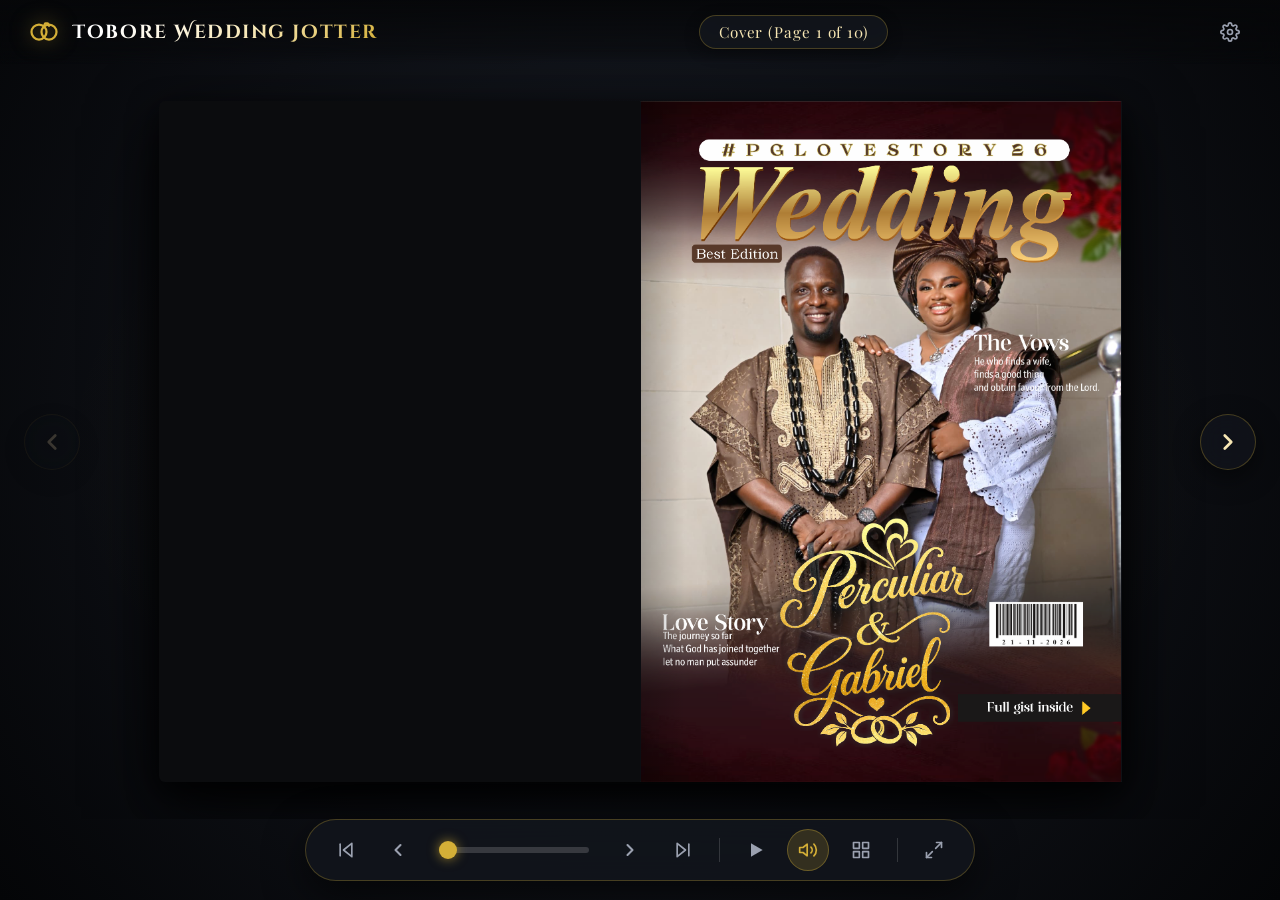
==== wedding.html @ 2ea208f8 "Add files via upload" ====
<!DOCTYPE html>
<html lang="en">
<head>
  <meta charset="UTF-8">
  <meta name="viewport" content="width=device-width, initial-scale=1.0, maximum-scale=1.0, user-scalable=no">
  <meta name="theme-color" content="#08090b">
  <meta name="description" content="Tobore Wedding Jotter - A Luxury Fullscreen Flip Ebook and Digital Wedding Magazine.">
  <title>Tobore Wedding Jotter | Luxury Flip Magazine</title>

  <!-- Google Fonts for Luxury Editorial Aesthetics -->
  <link rel="preconnect" href="https://fonts.googleapis.com">
  <link rel="preconnect" href="https://fonts.gstatic.com" crossorigin>
  <link href="https://fonts.googleapis.com/css2?family=Cinzel+Decorative:wght@400;700&family=Cormorant+Garamond:ital,wght@0,400;0,600;0,700;1,400&family=Montserrat:wght@300;400;500;600&family=Playfair+Display:ital,wght@0,400;0,600;0,700;1,400&display=swap" rel="stylesheet">

  <!-- Core Stylesheet -->
  <link rel="stylesheet" href="css/style.css">
</head>
<body>

  <div class="app-container" id="app-container">
    <div class="ambient-glow"></div>

    <!-- Top Navigation Header -->
    <header class="top-bar">
      <div class="brand">
        <!-- Luxury Wedding Ring/Emblem SVG -->
        <svg class="brand-icon" viewBox="0 0 24 24" fill="none" stroke="currentColor" stroke-width="1.8" stroke-linecap="round" stroke-linejoin="round">
          <circle cx="8" cy="12" r="6"></circle>
          <circle cx="16" cy="12" r="6"></circle>
          <path d="M12 7l1-2h2l1 2"></path>
        </svg>
        <h1 class="brand-title">Tobore Wedding Jotter</h1>
      </div>

      <!-- Current Page Counter / Status Badge -->
      <div class="page-indicator-badge" id="page-indicator">
        Loading Magazine...
      </div>

      <!-- Top Quick Action Icons -->
      <div class="top-actions">
        <button id="btn-settings" class="ctrl-btn tooltip" data-tooltip="Settings & Page Count" aria-label="Settings">
          <svg viewBox="0 0 24 24" fill="none" stroke="currentColor" stroke-width="2" stroke-linecap="round" stroke-linejoin="round">
            <circle cx="12" cy="12" r="3"></circle>
            <path d="M19.4 15a1.65 1.65 0 0 0 .33 1.82l.06.06a2 2 0 0 1 0 2.83 2 2 0 0 1-2.83 0l-.06-.06a1.65 1.65 0 0 0-1.82-.33 1.65 1.65 0 0 0-1 1.51V21a2 2 0 0 1-2 2 2 2 0 0 1-2-2v-.09A1.65 1.65 0 0 0 9 19.4a1.65 1.65 0 0 0-1.82.33l-.06.06a2 2 0 0 1-2.83 0 2 2 0 0 1 0-2.83l.06-.06a1.65 1.65 0 0 0 .33-1.82 1.65 1.65 0 0 0-1.51-1H3a2 2 0 0 1-2-2 2 2 0 0 1 2-2h.09A1.65 1.65 0 0 0 4.6 9a1.65 1.65 0 0 0-.33-1.82l-.06-.06a2 2 0 0 1 0-2.83 2 2 0 0 1 2.83 0l.06.06a1.65 1.65 0 0 0 1.82.33H9a1.65 1.65 0 0 0 1-1.51V3a2 2 0 0 1 2-2 2 2 0 0 1 2 2v.09a1.65 1.65 0 0 0 1 1.51 1.65 1.65 0 0 0 1.82-.33l.06-.06a2 2 0 0 1 2.83 0 2 2 0 0 1 0 2.83l-.06.06a1.65 1.65 0 0 0-.33 1.82V9a1.65 1.65 0 0 0 1.51 1H21a2 2 0 0 1 2 2 2 2 0 0 1-2 2h-.09a1.65 1.65 0 0 0-1.51 1z"></path>
          </svg>
        </button>
      </div>
    </header>

    <!-- Interactive Book Stage -->
    <main class="book-stage" id="book-stage">
      <!-- Floating Side Chevron Arrows -->
      <button class="nav-arrow prev" id="side-prev" aria-label="Previous Page">
        <svg viewBox="0 0 24 24" fill="none" stroke="currentColor" stroke-width="2.5" stroke-linecap="round" stroke-linejoin="round">
          <polyline points="15 18 9 12 15 6"></polyline>
        </svg>
      </button>

      <!-- Flipbook Container -->
      <div id="flipbook-viewport">
        <div id="flipbook">
          <!-- Pages dynamically created by js/magazine.js -->
        </div>
      </div>

      <button class="nav-arrow next" id="side-next" aria-label="Next Page">
        <svg viewBox="0 0 24 24" fill="none" stroke="currentColor" stroke-width="2.5" stroke-linecap="round" stroke-linejoin="round">
          <polyline points="9 18 15 12 9 6"></polyline>
        </svg>
      </button>
    </main>

    <!-- Glassmorphic Bottom Control Dock -->
    <footer class="bottom-dock">
      <!-- First Page -->
      <button id="btn-first" class="ctrl-btn tooltip" data-tooltip="First Page (Cover)" aria-label="First Page">
        <svg viewBox="0 0 24 24" fill="none" stroke="currentColor" stroke-width="2" stroke-linecap="round" stroke-linejoin="round">
          <polygon points="19 20 9 12 19 4 19 20"></polygon>
          <line x1="5" y1="19" x2="5" y2="5"></line>
        </svg>
      </button>

      <!-- Previous Page -->
      <button id="btn-prev" class="ctrl-btn tooltip" data-tooltip="Previous (←)" aria-label="Previous Page">
        <svg viewBox="0 0 24 24" fill="none" stroke="currentColor" stroke-width="2.5" stroke-linecap="round" stroke-linejoin="round">
          <polyline points="15 18 9 12 15 6"></polyline>
        </svg>
      </button>

      <!-- Page Scrubber Slider -->
      <div class="scrubber-container">
        <input type="range" class="scrubber-slider" id="page-scrubber" min="1" max="16" value="1" aria-label="Page Scrubber">
      </div>

      <!-- Next Page -->
      <button id="btn-next" class="ctrl-btn tooltip" data-tooltip="Next (→ or Space)" aria-label="Next Page">
        <svg viewBox="0 0 24 24" fill="none" stroke="currentColor" stroke-width="2.5" stroke-linecap="round" stroke-linejoin="round">
          <polyline points="9 18 15 12 9 6"></polyline>
        </svg>
      </button>

      <!-- Last Page -->
      <button id="btn-last" class="ctrl-btn tooltip" data-tooltip="Last Page (End)" aria-label="Last Page">
        <svg viewBox="0 0 24 24" fill="none" stroke="currentColor" stroke-width="2" stroke-linecap="round" stroke-linejoin="round">
          <polygon points="5 4 15 12 5 20 5 4"></polygon>
          <line x1="19" y1="5" x2="19" y2="19"></line>
        </svg>
      </button>

      <div class="dock-divider"></div>

      <!-- Auto-Play Slideshow -->
      <button id="btn-play" class="ctrl-btn tooltip" data-tooltip="Auto Play Slideshow" aria-label="Auto Play Slideshow">
        <svg id="play-icon" viewBox="0 0 24 24" fill="currentColor">
          <polygon points="6 4 20 12 6 20 6 4"></polygon>
        </svg>
        <svg id="pause-icon" viewBox="0 0 24 24" fill="currentColor" style="display: none;">
          <rect x="6" y="4" width="4" height="16"></rect>
          <rect x="14" y="4" width="4" height="16"></rect>
        </svg>
      </button>

      <!-- Page Flip Sound Toggle -->
      <button id="btn-sound" class="ctrl-btn tooltip" data-tooltip="Page Turning Sound" aria-label="Toggle Sound">
        <svg id="sound-icon-on" viewBox="0 0 24 24" fill="none" stroke="currentColor" stroke-width="2" stroke-linecap="round" stroke-linejoin="round">
          <polygon points="11 5 6 9 2 9 2 15 6 15 11 19 11 5"></polygon>
          <path d="M19.07 4.93a10 10 0 0 1 0 14.14M15.54 8.46a5 5 0 0 1 0 7.07"></path>
        </svg>
        <svg id="sound-icon-off" viewBox="0 0 24 24" fill="none" stroke="currentColor" stroke-width="2" stroke-linecap="round" stroke-linejoin="round" style="display: none;">
          <line x1="1" y1="1" x2="23" y2="23"></line>
          <path d="M9 9v3a3 3 0 0 0 5.12 2.12M15 9.34V4a3 3 0 0 0-5.94-.6"></path>
          <path d="M17 16.95A7 7 0 0 1 5 12v-2m14 0v2a7 7 0 0 1-.11 1.23"></path>
          <line x1="12" y1="19" x2="12" y2="23"></line>
          <line x1="8" y1="23" x2="16" y2="23"></line>
        </svg>
      </button>

      <!-- Thumbnails Drawer Grid -->
      <button id="btn-thumbs" class="ctrl-btn tooltip" data-tooltip="Page Thumbnails" aria-label="Show Thumbnails">
        <svg viewBox="0 0 24 24" fill="none" stroke="currentColor" stroke-width="2" stroke-linecap="round" stroke-linejoin="round">
          <rect x="3" y="3" width="7" height="7"></rect>
          <rect x="14" y="3" width="7" height="7"></rect>
          <rect x="14" y="14" width="7" height="7"></rect>
          <rect x="3" y="14" width="7" height="7"></rect>
        </svg>
      </button>

      <div class="dock-divider"></div>

      <!-- Fullscreen Toggle -->
      <button id="btn-fullscreen" class="ctrl-btn tooltip" data-tooltip="Fullscreen (F)" aria-label="Toggle Fullscreen">
        <svg id="icon-fs-enter" viewBox="0 0 24 24" fill="none" stroke="currentColor" stroke-width="2" stroke-linecap="round" stroke-linejoin="round">
          <polyline points="15 3 21 3 21 9"></polyline>
          <polyline points="9 21 3 21 3 15"></polyline>
          <line x1="21" y1="3" x2="14" y2="10"></line>
          <line x1="3" y1="21" x2="10" y2="14"></line>
        </svg>
        <svg id="icon-fs-exit" viewBox="0 0 24 24" fill="none" stroke="currentColor" stroke-width="2" stroke-linecap="round" stroke-linejoin="round" style="display: none;">
          <polyline points="4 14 10 14 10 20"></polyline>
          <polyline points="20 10 14 10 14 4"></polyline>
          <line x1="14" y1="10" x2="21" y2="3"></line>
          <line x1="3" y1="21" x2="10" y2="14"></line>
        </svg>
      </button>
    </footer>

    <!-- Thumbnails Sheet Modal -->
    <div class="modal-overlay" id="thumbs-modal">
      <div class="thumbnails-sheet">
        <div class="sheet-header">
          <div class="sheet-title">Magazine Overview &amp; Pages</div>
          <button class="close-sheet-btn" id="btn-close-thumbs" aria-label="Close Overview">
            <svg viewBox="0 0 24 24" width="20" height="20" fill="none" stroke="currentColor" stroke-width="2">
              <line x1="18" y1="6" x2="6" y2="18"></line>
              <line x1="6" y1="6" x2="18" y2="18"></line>
            </svg>
          </button>
        </div>
        <div class="thumbnails-grid" id="thumbs-grid">
          <!-- Dynamically populated -->
        </div>
      </div>
    </div>

    <!-- Quick Settings Modal -->
    <div class="modal-overlay" id="settings-modal">
      <div class="settings-modal">
        <div class="sheet-header" style="padding: 0 0 0.8rem 0;">
          <div class="sheet-title">Magazine Settings</div>
          <button class="close-sheet-btn" id="btn-close-settings" aria-label="Close Settings">
            <svg viewBox="0 0 24 24" width="20" height="20" fill="none" stroke="currentColor" stroke-width="2">
              <line x1="18" y1="6" x2="6" y2="18"></line>
              <line x1="6" y1="6" x2="18" y2="18"></line>
            </svg>
          </button>
        </div>

        <div class="settings-group">
          <label class="settings-label" for="input-total-pages">Total Number of Pages</label>
          <input type="number" id="input-total-pages" class="settings-input" min="2" max="200" value="16">
          <span style="font-size: 0.75rem; color: #7f8596;">Match this number to how many images (1.jpg, 2.jpg...) you have in the images folder.</span>
        </div>

        <button id="btn-save-settings" class="btn-primary">Apply &amp; Refresh Magazine</button>
      </div>
    </div>

  </div>

  <!-- JavaScript Libraries: jQuery & Turn.js (Local copies with fallback) -->
  <script src="js/jquery.min.js"></script>
  <script src="js/turn.min.js"></script>

  <!-- Magazine Flip Logic -->
  <script src="js/magazine.js"></script>
</body>
</html>
---- css/style.css ----
/* ==========================================================================
   TOBORE WEDDING JOTTER - LUXURY MAGAZINE FLIP EBOOK STYLES
   ========================================================================== */

:root {
  --primary-gold: #d4af37;
  --gold-light: #f7e7b4;
  --gold-dark: #aa820a;
  --bg-dark: #0f1115;
  --bg-darker: #060709;
  --bg-surface: rgba(18, 21, 28, 0.88);
  --bg-surface-border: rgba(212, 175, 55, 0.28);
  --text-main: #f5f5f7;
  --text-muted: #9ba1b0;
  --accent-rose: #d67d7d;
  --book-shadow: 0 25px 70px rgba(0, 0, 0, 0.85), 0 10px 30px rgba(0, 0, 0, 0.7);
  --transition-smooth: all 0.3s cubic-bezier(0.25, 0.8, 0.25, 1);
  --font-serif: 'Playfair Display', 'Cormorant Garamond', Georgia, serif;
  --font-sans: 'Montserrat', system-ui, -apple-system, sans-serif;
  --font-display: 'Cinzel Decorative', 'Playfair Display', serif;
}

*, *::before, *::after {
  box-sizing: border-box;
  margin: 0;
  padding: 0;
  -webkit-tap-highlight-color: transparent;
}

html, body {
  width: 100%;
  height: 100%;
  overflow: hidden;
  font-family: var(--font-sans);
  background-color: var(--bg-darker);
  color: var(--text-main);
  user-select: none;
  -webkit-user-select: none;
}

/* Background Atmosphere */
.app-container {
  position: relative;
  width: 100%;
  height: 100%;
  display: flex;
  flex-direction: column;
  justify-content: space-between;
  align-items: center;
  background: radial-gradient(circle at 50% 45%, #181d26 0%, #0d0f14 60%, #040507 100%);
  overflow: hidden;
}

.ambient-glow {
  position: absolute;
  top: 50%;
  left: 50%;
  transform: translate(-50%, -50%);
  width: 95vw;
  height: 85vh;
  background: radial-gradient(ellipse at center, rgba(212, 175, 55, 0.06) 0%, transparent 68%);
  pointer-events: none;
  z-index: 0;
}

/* ==========================================================================
   HEADER / TOP BAR
   ========================================================================== */
.top-bar {
  position: relative;
  z-index: 30;
  width: 100%;
  height: 64px;
  display: flex;
  align-items: center;
  justify-content: space-between;
  padding: 0 1.8rem;
  background: linear-gradient(180deg, rgba(6, 7, 9, 0.95) 0%, rgba(6, 7, 9, 0.4) 80%, transparent 100%);
  backdrop-filter: blur(10px);
  -webkit-backdrop-filter: blur(10px);
}

.brand {
  display: flex;
  align-items: center;
  gap: 0.85rem;
}

.brand-icon {
  width: 30px;
  height: 30px;
  color: var(--primary-gold);
  filter: drop-shadow(0 0 10px rgba(212, 175, 55, 0.5));
}

.brand-title {
  font-family: var(--font-display);
  font-size: 1.2rem;
  font-weight: 600;
  letter-spacing: 0.08em;
  background: linear-gradient(135deg, #ffffff 15%, var(--gold-light) 60%, var(--primary-gold) 100%);
  -webkit-background-clip: text;
  -webkit-text-fill-color: transparent;
}

.page-indicator-badge {
  font-family: var(--font-serif);
  font-size: 0.95rem;
  color: var(--gold-light);
  background: rgba(22, 26, 33, 0.7);
  border: 1px solid var(--bg-surface-border);
  padding: 0.4rem 1.2rem;
  border-radius: 999px;
  letter-spacing: 0.06em;
  box-shadow: 0 4px 15px rgba(0, 0, 0, 0.3);
  backdrop-filter: blur(8px);
}

.top-actions {
  display: flex;
  align-items: center;
  gap: 0.6rem;
}

/* ==========================================================================
   FLIPBOOK WORKSPACE
   ========================================================================== */
.book-stage {
  position: relative;
  z-index: 10;
  flex: 1;
  width: 100%;
  display: flex;
  justify-content: center;
  align-items: center;
  padding: 12px;
  overflow: hidden;
}

#flipbook-viewport {
  position: relative;
  display: flex;
  justify-content: center;
  align-items: center;
  transition: transform 0.25s ease-out;
}

#flipbook {
  position: relative;
  box-shadow: var(--book-shadow);
  border-radius: 6px;
  background: #0b0c0e;
  transform-style: preserve-3d;
}

/* Page Elements */
#flipbook .page {
  background-color: #faf9f6;
  overflow: hidden;
  position: relative;
  border-radius: 2px;
}

.page-inner {
  position: absolute;
  top: 0;
  left: 0;
  width: 100%;
  height: 100%;
  overflow: hidden;
  display: flex;
  flex-direction: column;
  background-color: #0b0c0e;
}

/* Photo Layer (using background image for perfect slicing & scaling) */
.page-photo {
  position: absolute;
  top: 0;
  left: 0;
  width: 100%;
  height: 100%;
  background-repeat: no-repeat;
  background-color: #0d0f14;
  z-index: 2;
  transition: opacity 0.3s ease;
}

/* Mode A: Single page portrait */
.page-photo.mode-contain {
  background-size: contain;
  background-position: center center;
}

.page-photo.mode-cover {
  background-size: cover;
  background-position: center center;
}

/* Mode B: Sliced spread (Right half = Front cover / Odd pages) */
.page-photo.mode-spread-right {
  background-size: 200% 100%;
  background-position: right center;
}

/* Mode C: Sliced spread (Left half = Back cover / Even pages) */
.page-photo.mode-spread-left {
  background-size: 200% 100%;
  background-position: left center;
}

/* Spine shadow simulation */
.page-shadow-left {
  position: absolute;
  top: 0;
  right: 0;
  width: 45px;
  height: 100%;
  background: linear-gradient(to right, rgba(0,0,0,0) 0%, rgba(0,0,0,0.25) 100%);
  z-index: 5;
  pointer-events: none;
}

.page-shadow-right {
  position: absolute;
  top: 0;
  left: 0;
  width: 45px;
  height: 100%;
  background: linear-gradient(to left, rgba(0,0,0,0) 0%, rgba(0,0,0,0.25) 100%);
  z-index: 5;
  pointer-events: none;
}

/* Subtle page texture & edge highlight */
.page-inner::after {
  content: '';
  position: absolute;
  inset: 0;
  box-shadow: inset 0 0 1px rgba(255, 255, 255, 0.15);
  pointer-events: none;
  z-index: 6;
}

/* Hard Cover Styling */
#flipbook .hard {
  background: #0d0e12 !important;
  color: #fff;
  box-shadow: inset 0 0 100px rgba(0, 0, 0, 0.8);
}

/* Elegant Placeholder for Missing/Loading Images */
.placeholder-page {
  position: absolute;
  top: 0;
  left: 0;
  width: 100%;
  height: 100%;
  display: flex;
  flex-direction: column;
  justify-content: space-between;
  align-items: center;
  padding: 2.8rem 2rem;
  background: radial-gradient(circle at 50% 50%, #ffffff 0%, #f6f1e8 100%);
  color: #2b2523;
  z-index: 1;
  text-align: center;
}

.hard .placeholder-page {
  background: radial-gradient(circle at 50% 35%, #22252f 0%, #0e1015 100%);
  color: #f7e7b4;
}

.placeholder-frame {
  position: absolute;
  inset: 14px;
  border: 1px solid rgba(170, 130, 10, 0.4);
  pointer-events: none;
}

.placeholder-frame::after {
  content: '';
  position: absolute;
  inset: 5px;
  border: 1px dashed rgba(170, 130, 10, 0.25);
}

.placeholder-header {
  margin-top: 1.5rem;
}

.placeholder-ornament {
  font-size: 1.6rem;
  color: var(--primary-gold);
  line-height: 1;
  margin-bottom: 0.6rem;
}

.placeholder-title {
  font-family: var(--font-display);
  font-size: 1.3rem;
  letter-spacing: 0.15em;
  text-transform: uppercase;
  color: inherit;
}

.placeholder-center {
  display: flex;
  flex-direction: column;
  align-items: center;
  gap: 0.9rem;
  max-width: 85%;
}

.placeholder-badge {
  font-family: var(--font-serif);
  font-size: 3rem;
  font-weight: 700;
  color: var(--primary-gold);
  border: 2px solid var(--primary-gold);
  border-radius: 50%;
  width: 80px;
  height: 80px;
  display: flex;
  align-items: center;
  justify-content: center;
  margin-bottom: 0.4rem;
  box-shadow: 0 4px 16px rgba(212, 175, 55, 0.25);
}

.placeholder-subtitle {
  font-family: var(--font-serif);
  font-style: italic;
  font-size: 1.05rem;
  color: #555;
}

.hard .placeholder-subtitle {
  color: #a0a5b5;
}

.placeholder-hint {
  font-size: 0.78rem;
  font-weight: 500;
  letter-spacing: 0.05em;
  background: rgba(212, 175, 55, 0.15);
  border: 1px solid rgba(212, 175, 55, 0.45);
  padding: 0.45rem 0.9rem;
  border-radius: 6px;
  color: var(--primary-gold);
}

.placeholder-footer {
  margin-bottom: 0.5rem;
  font-family: var(--font-serif);
  font-size: 0.85rem;
  letter-spacing: 0.12em;
  opacity: 0.75;
}

.page-stamp {
  display: none !important;
}

/* ==========================================================================
   SIDE NAVIGATION ARROWS
   ========================================================================== */
.nav-arrow {
  position: absolute;
  top: 50%;
  transform: translateY(-50%);
  z-index: 25;
  width: 56px;
  height: 56px;
  border-radius: 50%;
  background: rgba(18, 21, 28, 0.75);
  border: 1px solid var(--bg-surface-border);
  color: var(--gold-light);
  display: flex;
  align-items: center;
  justify-content: center;
  cursor: pointer;
  backdrop-filter: blur(12px);
  -webkit-backdrop-filter: blur(12px);
  transition: var(--transition-smooth);
  box-shadow: 0 8px 25px rgba(0, 0, 0, 0.5);
}

.nav-arrow svg {
  width: 26px;
  height: 26px;
  transition: transform 0.2s ease;
}

.nav-arrow:hover {
  background: rgba(212, 175, 55, 0.25);
  border-color: var(--primary-gold);
  color: #ffffff;
  transform: translateY(-50%) scale(1.12);
  box-shadow: 0 0 24px rgba(212, 175, 55, 0.4);
}

.nav-arrow.prev {
  left: 24px;
}

.nav-arrow.prev:hover svg {
  transform: translateX(-4px);
}

.nav-arrow.next {
  right: 24px;
}

.nav-arrow.next:hover svg {
  transform: translateX(4px);
}

.nav-arrow.disabled {
  opacity: 0.2;
  cursor: not-allowed;
  pointer-events: none;
}

/* ==========================================================================
   BOTTOM CONTROLS BAR (GLASSMORPHIC DOCK)
   ========================================================================== */
.bottom-dock {
  position: relative;
  z-index: 30;
  width: auto;
  max-width: 95%;
  margin-bottom: 1.2rem;
  display: flex;
  align-items: center;
  gap: 0.65rem;
  padding: 0.55rem 1.2rem;
  background: var(--bg-surface);
  border: 1px solid var(--bg-surface-border);
  border-radius: 999px;
  backdrop-filter: blur(18px);
  -webkit-backdrop-filter: blur(18px);
  box-shadow: 0 14px 40px rgba(0, 0, 0, 0.6);
}

.ctrl-btn {
  background: transparent;
  border: none;
  outline: none;
  width: 42px;
  height: 42px;
  border-radius: 50%;
  color: var(--text-muted);
  display: flex;
  align-items: center;
  justify-content: center;
  cursor: pointer;
  transition: var(--transition-smooth);
  position: relative;
}

.ctrl-btn svg {
  width: 20px;
  height: 20px;
  transition: transform 0.2s;
}

.ctrl-btn:hover {
  color: var(--gold-light);
  background: rgba(255, 255, 255, 0.09);
  transform: scale(1.08);
}

.ctrl-btn.active {
  color: var(--primary-gold);
  background: rgba(212, 175, 55, 0.18);
  border: 1px solid rgba(212, 175, 55, 0.35);
}

.ctrl-btn:active {
  transform: scale(0.95);
}

.dock-divider {
  width: 1px;
  height: 24px;
  background: rgba(255, 255, 255, 0.15);
  margin: 0 0.3rem;
}

/* Scrubber Slider */
.scrubber-container {
  display: flex;
  align-items: center;
  gap: 0.6rem;
  padding: 0 0.6rem;
}

.scrubber-slider {
  -webkit-appearance: none;
  appearance: none;
  width: 150px;
  height: 6px;
  background: rgba(255, 255, 255, 0.16);
  border-radius: 999px;
  outline: none;
  cursor: pointer;
  transition: background 0.2s;
}

.scrubber-slider::-webkit-slider-thumb {
  -webkit-appearance: none;
  appearance: none;
  width: 18px;
  height: 18px;
  border-radius: 50%;
  background: var(--primary-gold);
  box-shadow: 0 0 12px rgba(212, 175, 55, 0.7);
  cursor: pointer;
  transition: transform 0.15s ease;
}

.scrubber-slider::-webkit-slider-thumb:hover {
  transform: scale(1.3);
}

.scrubber-slider::-moz-range-thumb {
  width: 18px;
  height: 18px;
  border-radius: 50%;
  background: var(--primary-gold);
  border: none;
  box-shadow: 0 0 12px rgba(212, 175, 55, 0.7);
  cursor: pointer;
}

/* Tooltip on button hover */
.tooltip {
  position: relative;
}

.tooltip::after {
  content: attr(data-tooltip);
  position: absolute;
  bottom: calc(100% + 12px);
  left: 50%;
  transform: translateX(-50%) translateY(5px);
  background: #11141b;
  border: 1px solid var(--bg-surface-border);
  color: var(--gold-light);
  font-size: 0.74rem;
  padding: 0.4rem 0.75rem;
  border-radius: 6px;
  white-space: nowrap;
  opacity: 0;
  pointer-events: none;
  transition: opacity 0.2s, transform 0.2s;
  box-shadow: 0 6px 18px rgba(0, 0, 0, 0.5);
  z-index: 100;
}

.tooltip:hover::after {
  opacity: 1;
  transform: translateX(-50%) translateY(0);
}

/* ==========================================================================
   THUMBNAILS DRAWER MODAL
   ========================================================================== */
.modal-overlay {
  position: fixed;
  inset: 0;
  z-index: 100;
  background: rgba(4, 5, 7, 0.85);
  backdrop-filter: blur(14px);
  -webkit-backdrop-filter: blur(14px);
  display: flex;
  justify-content: center;
  align-items: flex-end;
  opacity: 0;
  pointer-events: none;
  transition: opacity 0.3s ease;
}

.modal-overlay.active {
  opacity: 1;
  pointer-events: auto;
}

.thumbnails-sheet {
  width: 100%;
  max-width: 1250px;
  max-height: 80vh;
  background: #13161e;
  border-top-left-radius: 22px;
  border-top-right-radius: 22px;
  border: 1px solid var(--bg-surface-border);
  border-bottom: none;
  display: flex;
  flex-direction: column;
  transform: translateY(100%);
  transition: transform 0.35s cubic-bezier(0.16, 1, 0.3, 1);
  overflow: hidden;
  box-shadow: 0 -12px 45px rgba(0, 0, 0, 0.8);
}

.modal-overlay.active .thumbnails-sheet {
  transform: translateY(0);
}

.sheet-header {
  display: flex;
  align-items: center;
  justify-content: space-between;
  padding: 1.3rem 2rem;
  border-bottom: 1px solid rgba(255, 255, 255, 0.08);
}

.sheet-title {
  font-family: var(--font-display);
  font-size: 1.2rem;
  color: var(--gold-light);
  letter-spacing: 0.06em;
}

.close-sheet-btn {
  background: transparent;
  border: none;
  color: var(--text-muted);
  cursor: pointer;
  padding: 0.45rem;
  border-radius: 50%;
  display: flex;
  transition: color 0.2s, background 0.2s;
}

.close-sheet-btn:hover {
  color: #fff;
  background: rgba(255, 255, 255, 0.12);
}

.thumbnails-grid {
  display: grid;
  grid-template-columns: repeat(auto-fill, minmax(135px, 1fr));
  gap: 1.25rem;
  padding: 1.8rem;
  overflow-y: auto;
  max-height: calc(80vh - 80px);
}

.thumb-card {
  display: flex;
  flex-direction: column;
  align-items: center;
  cursor: pointer;
  transition: transform 0.2s ease, border-color 0.2s ease;
  border-radius: 8px;
  padding: 6px;
  border: 1px solid transparent;
}

.thumb-card:hover {
  transform: translateY(-4px);
  background: rgba(255, 255, 255, 0.05);
}

.thumb-card.active {
  border-color: var(--primary-gold);
  background: rgba(212, 175, 55, 0.12);
}

.thumb-preview {
  width: 100%;
  aspect-ratio: 1 / 1.414;
  border-radius: 4px;
  overflow: hidden;
  background: #0d0f14;
  box-shadow: 0 4px 14px rgba(0, 0, 0, 0.5);
  position: relative;
  display: flex;
  align-items: center;
  justify-content: center;
}

.thumb-preview .thumb-img {
  width: 100%;
  height: 100%;
  background-repeat: no-repeat;
}

.thumb-placeholder {
  font-family: var(--font-serif);
  font-size: 1.3rem;
  color: var(--primary-gold);
  font-weight: 600;
}

.thumb-label {
  margin-top: 0.5rem;
  font-size: 0.8rem;
  color: var(--text-muted);
  font-weight: 500;
}

.thumb-card.active .thumb-label {
  color: var(--primary-gold);
  font-weight: 600;
}

/* ==========================================================================
   SETTINGS MODAL
   ========================================================================== */
.settings-modal-dialog {
  width: 90%;
  max-width: 480px;
  background: #141720;
  border-radius: 18px;
  border: 1px solid var(--bg-surface-border);
  box-shadow: 0 20px 55px rgba(0, 0, 0, 0.85);
  padding: 1.8rem;
  display: flex;
  flex-direction: column;
  gap: 1.3rem;
  margin: auto;
}

.settings-group {
  display: flex;
  flex-direction: column;
  gap: 0.6rem;
}

.settings-label {
  font-size: 0.88rem;
  color: var(--gold-light);
  font-weight: 500;
}

.settings-input, .settings-select {
  background: #0b0d12;
  border: 1px solid rgba(255, 255, 255, 0.14);
  border-radius: 8px;
  padding: 0.7rem 0.9rem;
  color: #fff;
  font-size: 0.95rem;
  outline: none;
  transition: border-color 0.2s;
  font-family: inherit;
}

.settings-input:focus, .settings-select:focus {
  border-color: var(--primary-gold);
}

.btn-primary {
  background: linear-gradient(135deg, var(--gold-light) 0%, var(--primary-gold) 100%);
  color: #08090b;
  border: none;
  font-weight: 600;
  font-size: 0.95rem;
  padding: 0.8rem 1.4rem;
  border-radius: 8px;
  cursor: pointer;
  transition: opacity 0.2s, transform 0.15s;
  letter-spacing: 0.04em;
}

.btn-primary:hover {
  opacity: 0.92;
  transform: translateY(-1px);
}

/* ==========================================================================
   RESPONSIVE DESIGN & MOBILE OPTIMIZATIONS
   ========================================================================== */
@media (max-width: 768px) {
  .top-bar {
    padding: 0 1rem;
    height: 52px;
  }

  .brand-title {
    font-size: 0.95rem;
  }

  .page-indicator-badge {
    font-size: 0.82rem;
    padding: 0.25rem 0.8rem;
  }

  .nav-arrow {
    width: 44px;
    height: 44px;
  }

  .nav-arrow.prev {
    left: 10px;
  }

  .nav-arrow.next {
    right: 10px;
  }

  .bottom-dock {
    padding: 0.4rem 0.7rem;
    gap: 0.4rem;
    margin-bottom: 0.8rem;
  }

  .ctrl-btn {
    width: 38px;
    height: 38px;
  }

  .scrubber-slider {
    width: 95px;
  }

  .placeholder-page {
    padding: 1.6rem 1.2rem;
  }

  .placeholder-badge {
    width: 60px;
    height: 60px;
    font-size: 2rem;
  }

  .placeholder-title {
    font-size: 1.05rem;
  }
}

/* Native Fullscreen mode styling */
:fullscreen, :-webkit-full-screen {
  background: #040507;
}
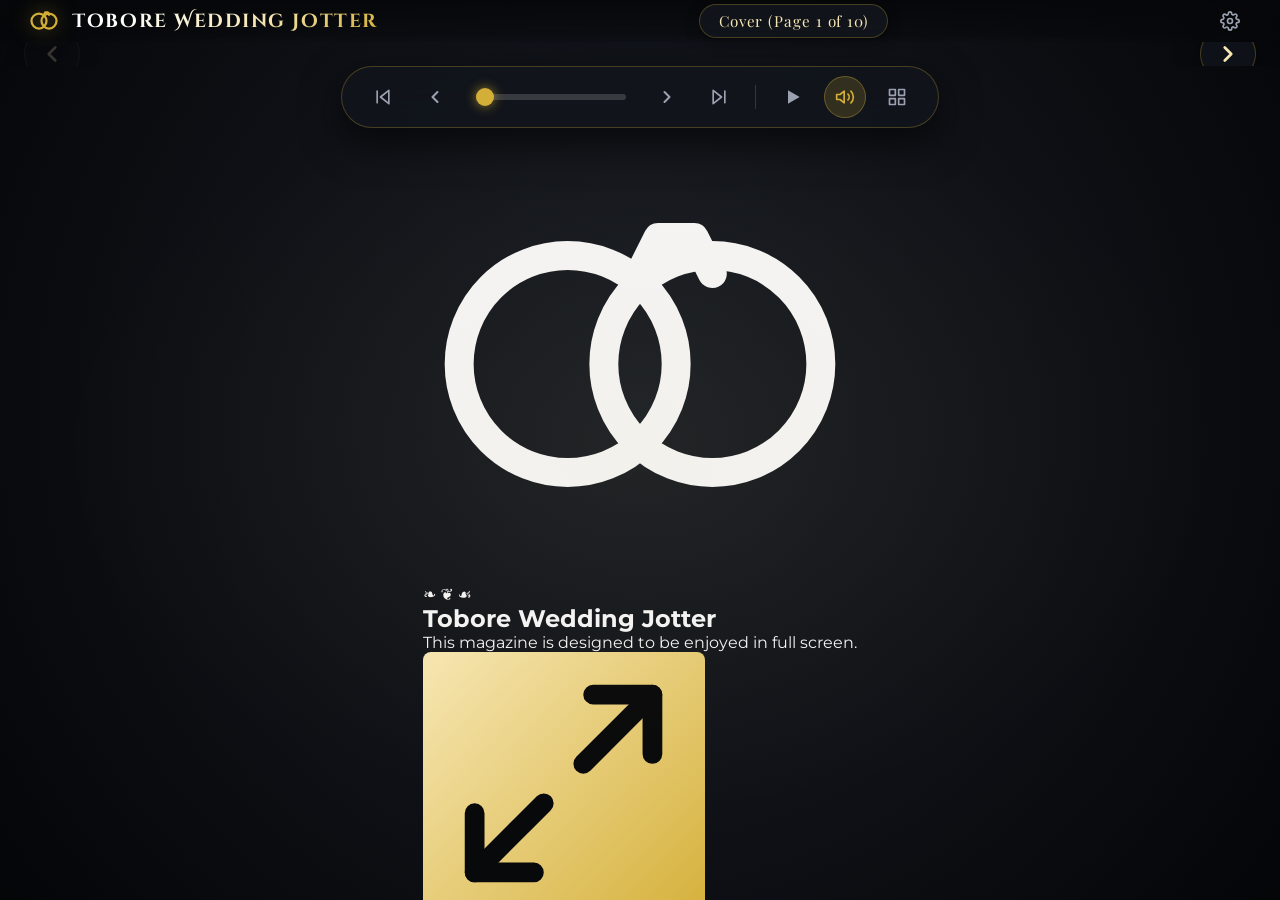
==== commit 405be22c: "Add files via upload" ====
--- a/wedding.html
+++ b/wedding.html
@@ -2,8 +2,14 @@
 <html lang="en">
 <head>
   <meta charset="UTF-8">
-  <meta name="viewport" content="width=device-width, initial-scale=1.0, maximum-scale=1.0, user-scalable=no">
+  <meta name="viewport" content="width=device-width, initial-scale=1.0, maximum-scale=1.0, user-scalable=no, viewport-fit=cover">
   <meta name="theme-color" content="#08090b">
+  <!-- Fullscreen / app-like behaviour when launched from a home screen -->
+  <meta name="mobile-web-app-capable" content="yes">
+  <meta name="apple-mobile-web-app-capable" content="yes">
+  <meta name="apple-mobile-web-app-status-bar-style" content="black-translucent">
+  <meta name="apple-mobile-web-app-title" content="Wedding Jotter">
+  <link rel="manifest" href="manifest.webmanifest">
   <meta name="description" content="Tobore Wedding Jotter - A Luxury Fullscreen Flip Ebook and Digital Wedding Magazine.">
   <title>Tobore Wedding Jotter | Luxury Flip Magazine</title>
 
@@ -90,7 +96,7 @@
 
       <!-- Page Scrubber Slider -->
       <div class="scrubber-container">
-        <input type="range" class="scrubber-slider" id="page-scrubber" min="1" max="16" value="1" aria-label="Page Scrubber">
+        <input type="range" class="scrubber-slider" id="page-scrubber" min="1" max="12" value="1" aria-label="Page Scrubber">
       </div>
 
       <!-- Next Page -->
@@ -145,25 +151,31 @@
           <rect x="3" y="14" width="7" height="7"></rect>
         </svg>
       </button>
-
-      <div class="dock-divider"></div>
-
-      <!-- Fullscreen Toggle -->
-      <button id="btn-fullscreen" class="ctrl-btn tooltip" data-tooltip="Fullscreen (F)" aria-label="Toggle Fullscreen">
-        <svg id="icon-fs-enter" viewBox="0 0 24 24" fill="none" stroke="currentColor" stroke-width="2" stroke-linecap="round" stroke-linejoin="round">
-          <polyline points="15 3 21 3 21 9"></polyline>
-          <polyline points="9 21 3 21 3 15"></polyline>
-          <line x1="21" y1="3" x2="14" y2="10"></line>
-          <line x1="3" y1="21" x2="10" y2="14"></line>
-        </svg>
-        <svg id="icon-fs-exit" viewBox="0 0 24 24" fill="none" stroke="currentColor" stroke-width="2" stroke-linecap="round" stroke-linejoin="round" style="display: none;">
-          <polyline points="4 14 10 14 10 20"></polyline>
-          <polyline points="20 10 14 10 14 4"></polyline>
-          <line x1="14" y1="10" x2="21" y2="3"></line>
-          <line x1="3" y1="21" x2="10" y2="14"></line>
-        </svg>
-      </button>
     </footer>
+
+    <!-- Compulsory Fullscreen Gate (browsers only allow fullscreen after a tap/click) -->
+    <div class="fs-gate active" id="fs-gate" role="dialog" aria-modal="true" aria-labelledby="fs-gate-title">
+      <div class="fs-gate-card">
+        <svg class="fs-gate-icon" viewBox="0 0 24 24" fill="none" stroke="currentColor" stroke-width="1.6" stroke-linecap="round" stroke-linejoin="round">
+          <circle cx="8" cy="12" r="6"></circle>
+          <circle cx="16" cy="12" r="6"></circle>
+          <path d="M12 7l1-2h2l1 2"></path>
+        </svg>
+        <div class="fs-gate-ornament">❧ ❦ ☙</div>
+        <h2 class="fs-gate-title" id="fs-gate-title">Tobore Wedding Jotter</h2>
+        <p class="fs-gate-text" id="fs-gate-text">This magazine is designed to be enjoyed in full screen.</p>
+        <button class="btn-primary fs-gate-btn" id="btn-enter-fs">
+          <svg viewBox="0 0 24 24" fill="none" stroke="currentColor" stroke-width="2" stroke-linecap="round" stroke-linejoin="round">
+            <polyline points="15 3 21 3 21 9"></polyline>
+            <polyline points="9 21 3 21 3 15"></polyline>
+            <line x1="21" y1="3" x2="14" y2="10"></line>
+            <line x1="3" y1="21" x2="10" y2="14"></line>
+          </svg>
+          <span id="btn-enter-fs-label">Open Magazine in Full Screen</span>
+        </button>
+        <p class="fs-gate-hint">Tap or press <kbd>Enter</kbd> to begin</p>
+      </div>
+    </div>
 
     <!-- Thumbnails Sheet Modal -->
     <div class="modal-overlay" id="thumbs-modal">
@@ -198,7 +210,7 @@
 
         <div class="settings-group">
           <label class="settings-label" for="input-total-pages">Total Number of Pages</label>
-          <input type="number" id="input-total-pages" class="settings-input" min="2" max="200" value="16">
+          <input type="number" id="input-total-pages" class="settings-input" min="2" max="200" value="12">
           <span style="font-size: 0.75rem; color: #7f8596;">Match this number to how many images (1.jpg, 2.jpg...) you have in the images folder.</span>
         </div>
 
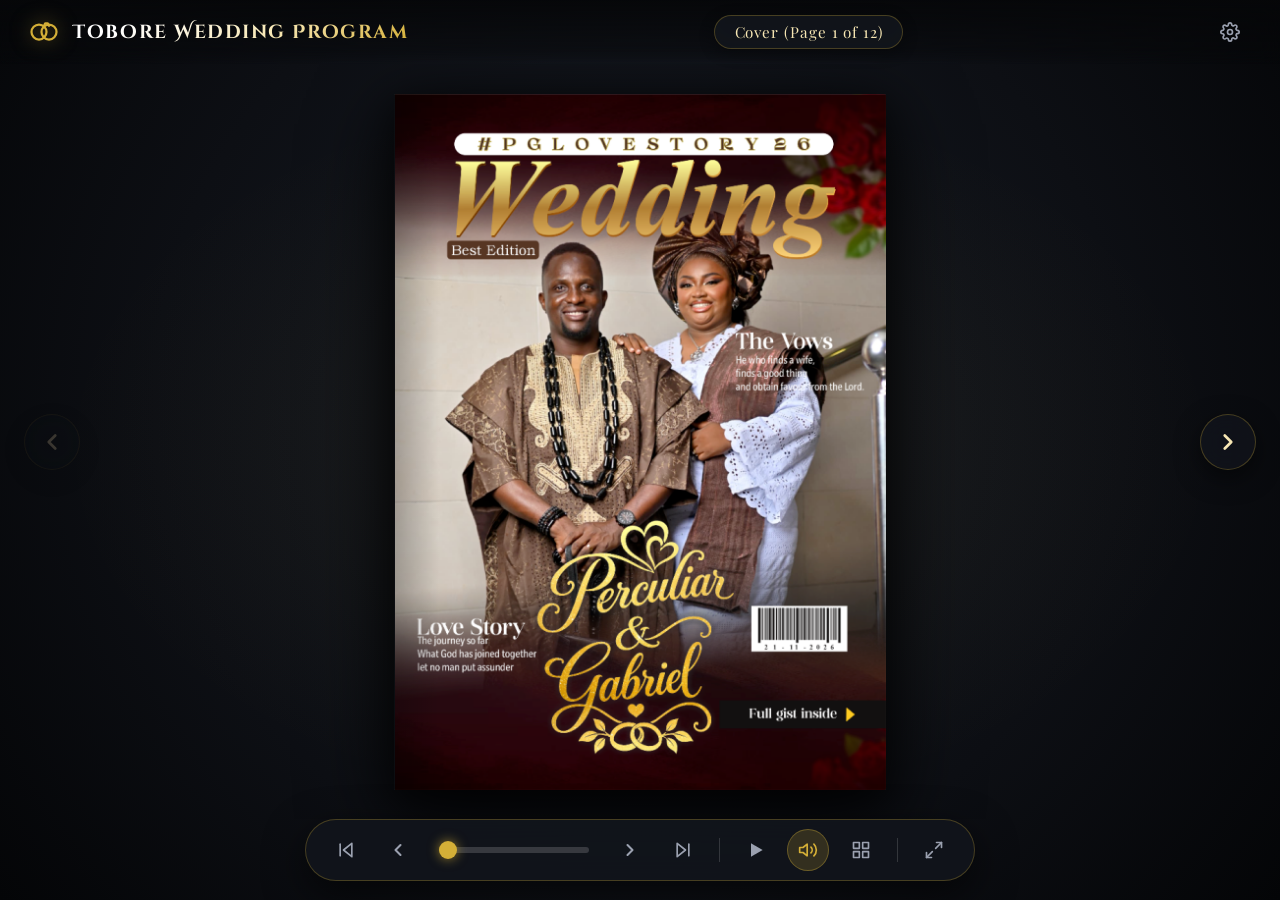
==== commit 6aff08ae: "Change title and metadata for wedding program Updated wedding HTML file to reflect changes in title," ====
--- a/wedding.html
+++ b/wedding.html
@@ -1,26 +1,31 @@
 <!DOCTYPE html>
 <html lang="en">
+
 <head>
   <meta charset="UTF-8">
-  <meta name="viewport" content="width=device-width, initial-scale=1.0, maximum-scale=1.0, user-scalable=no, viewport-fit=cover">
+  <meta name="viewport" content="width=1024, user-scalable=yes">
   <meta name="theme-color" content="#08090b">
   <!-- Fullscreen / app-like behaviour when launched from a home screen -->
   <meta name="mobile-web-app-capable" content="yes">
   <meta name="apple-mobile-web-app-capable" content="yes">
   <meta name="apple-mobile-web-app-status-bar-style" content="black-translucent">
-  <meta name="apple-mobile-web-app-title" content="Wedding Jotter">
+  <meta name="apple-mobile-web-app-title" content="Wedding Program">
   <link rel="manifest" href="manifest.webmanifest">
-  <meta name="description" content="Tobore Wedding Jotter - A Luxury Fullscreen Flip Ebook and Digital Wedding Magazine.">
-  <title>Tobore Wedding Jotter | Luxury Flip Magazine</title>
+  <meta name="description"
+    content="Tobore Wedding Program - A Luxury Fullscreen Flip Ebook and Digital Wedding Magazine.">
+  <title>Tobore Wedding Program | Luxury Flip Magazine</title>
 
   <!-- Google Fonts for Luxury Editorial Aesthetics -->
   <link rel="preconnect" href="https://fonts.googleapis.com">
   <link rel="preconnect" href="https://fonts.gstatic.com" crossorigin>
-  <link href="https://fonts.googleapis.com/css2?family=Cinzel+Decorative:wght@400;700&family=Cormorant+Garamond:ital,wght@0,400;0,600;0,700;1,400&family=Montserrat:wght@300;400;500;600&family=Playfair+Display:ital,wght@0,400;0,600;0,700;1,400&display=swap" rel="stylesheet">
+  <link
+    href="https://fonts.googleapis.com/css2?family=Cinzel+Decorative:wght@400;700&family=Cormorant+Garamond:ital,wght@0,400;0,600;0,700;1,400&family=Montserrat:wght@300;400;500;600&family=Playfair+Display:ital,wght@0,400;0,600;0,700;1,400&display=swap"
+    rel="stylesheet">
 
   <!-- Core Stylesheet -->
   <link rel="stylesheet" href="css/style.css">
 </head>
+
 <body>
 
   <div class="app-container" id="app-container">
@@ -30,12 +35,13 @@
     <header class="top-bar">
       <div class="brand">
         <!-- Luxury Wedding Ring/Emblem SVG -->
-        <svg class="brand-icon" viewBox="0 0 24 24" fill="none" stroke="currentColor" stroke-width="1.8" stroke-linecap="round" stroke-linejoin="round">
+        <svg class="brand-icon" viewBox="0 0 24 24" fill="none" stroke="currentColor" stroke-width="1.8"
+          stroke-linecap="round" stroke-linejoin="round">
           <circle cx="8" cy="12" r="6"></circle>
           <circle cx="16" cy="12" r="6"></circle>
           <path d="M12 7l1-2h2l1 2"></path>
         </svg>
-        <h1 class="brand-title">Tobore Wedding Jotter</h1>
+        <h1 class="brand-title">Tobore Wedding Program</h1>
       </div>
 
       <!-- Current Page Counter / Status Badge -->
@@ -46,9 +52,12 @@
       <!-- Top Quick Action Icons -->
       <div class="top-actions">
         <button id="btn-settings" class="ctrl-btn tooltip" data-tooltip="Settings & Page Count" aria-label="Settings">
-          <svg viewBox="0 0 24 24" fill="none" stroke="currentColor" stroke-width="2" stroke-linecap="round" stroke-linejoin="round">
+          <svg viewBox="0 0 24 24" fill="none" stroke="currentColor" stroke-width="2" stroke-linecap="round"
+            stroke-linejoin="round">
             <circle cx="12" cy="12" r="3"></circle>
-            <path d="M19.4 15a1.65 1.65 0 0 0 .33 1.82l.06.06a2 2 0 0 1 0 2.83 2 2 0 0 1-2.83 0l-.06-.06a1.65 1.65 0 0 0-1.82-.33 1.65 1.65 0 0 0-1 1.51V21a2 2 0 0 1-2 2 2 2 0 0 1-2-2v-.09A1.65 1.65 0 0 0 9 19.4a1.65 1.65 0 0 0-1.82.33l-.06.06a2 2 0 0 1-2.83 0 2 2 0 0 1 0-2.83l.06-.06a1.65 1.65 0 0 0 .33-1.82 1.65 1.65 0 0 0-1.51-1H3a2 2 0 0 1-2-2 2 2 0 0 1 2-2h.09A1.65 1.65 0 0 0 4.6 9a1.65 1.65 0 0 0-.33-1.82l-.06-.06a2 2 0 0 1 0-2.83 2 2 0 0 1 2.83 0l.06.06a1.65 1.65 0 0 0 1.82.33H9a1.65 1.65 0 0 0 1-1.51V3a2 2 0 0 1 2-2 2 2 0 0 1 2 2v.09a1.65 1.65 0 0 0 1 1.51 1.65 1.65 0 0 0 1.82-.33l.06-.06a2 2 0 0 1 2.83 0 2 2 0 0 1 0 2.83l-.06.06a1.65 1.65 0 0 0-.33 1.82V9a1.65 1.65 0 0 0 1.51 1H21a2 2 0 0 1 2 2 2 2 0 0 1-2 2h-.09a1.65 1.65 0 0 0-1.51 1z"></path>
+            <path
+              d="M19.4 15a1.65 1.65 0 0 0 .33 1.82l.06.06a2 2 0 0 1 0 2.83 2 2 0 0 1-2.83 0l-.06-.06a1.65 1.65 0 0 0-1.82-.33 1.65 1.65 0 0 0-1 1.51V21a2 2 0 0 1-2 2 2 2 0 0 1-2-2v-.09A1.65 1.65 0 0 0 9 19.4a1.65 1.65 0 0 0-1.82.33l-.06.06a2 2 0 0 1-2.83 0 2 2 0 0 1 0-2.83l.06-.06a1.65 1.65 0 0 0 .33-1.82 1.65 1.65 0 0 0-1.51-1H3a2 2 0 0 1-2-2 2 2 0 0 1 2-2h.09A1.65 1.65 0 0 0 4.6 9a1.65 1.65 0 0 0-.33-1.82l-.06-.06a2 2 0 0 1 0-2.83 2 2 0 0 1 2.83 0l.06.06a1.65 1.65 0 0 0 1.82.33H9a1.65 1.65 0 0 0 1-1.51V3a2 2 0 0 1 2-2 2 2 0 0 1 2 2v.09a1.65 1.65 0 0 0 1 1.51 1.65 1.65 0 0 0 1.82-.33l.06-.06a2 2 0 0 1 2.83 0 2 2 0 0 1 0 2.83l-.06.06a1.65 1.65 0 0 0-.33 1.82V9a1.65 1.65 0 0 0 1.51 1H21a2 2 0 0 1 2 2 2 2 0 0 1-2 2h-.09a1.65 1.65 0 0 0-1.51 1z">
+            </path>
           </svg>
         </button>
       </div>
@@ -58,7 +67,8 @@
     <main class="book-stage" id="book-stage">
       <!-- Floating Side Chevron Arrows -->
       <button class="nav-arrow prev" id="side-prev" aria-label="Previous Page">
-        <svg viewBox="0 0 24 24" fill="none" stroke="currentColor" stroke-width="2.5" stroke-linecap="round" stroke-linejoin="round">
+        <svg viewBox="0 0 24 24" fill="none" stroke="currentColor" stroke-width="2.5" stroke-linecap="round"
+          stroke-linejoin="round">
           <polyline points="15 18 9 12 15 6"></polyline>
         </svg>
       </button>
@@ -71,7 +81,8 @@
       </div>
 
       <button class="nav-arrow next" id="side-next" aria-label="Next Page">
-        <svg viewBox="0 0 24 24" fill="none" stroke="currentColor" stroke-width="2.5" stroke-linecap="round" stroke-linejoin="round">
+        <svg viewBox="0 0 24 24" fill="none" stroke="currentColor" stroke-width="2.5" stroke-linecap="round"
+          stroke-linejoin="round">
           <polyline points="9 18 15 12 9 6"></polyline>
         </svg>
       </button>
@@ -81,7 +92,8 @@
     <footer class="bottom-dock">
       <!-- First Page -->
       <button id="btn-first" class="ctrl-btn tooltip" data-tooltip="First Page (Cover)" aria-label="First Page">
-        <svg viewBox="0 0 24 24" fill="none" stroke="currentColor" stroke-width="2" stroke-linecap="round" stroke-linejoin="round">
+        <svg viewBox="0 0 24 24" fill="none" stroke="currentColor" stroke-width="2" stroke-linecap="round"
+          stroke-linejoin="round">
           <polygon points="19 20 9 12 19 4 19 20"></polygon>
           <line x1="5" y1="19" x2="5" y2="5"></line>
         </svg>
@@ -89,26 +101,30 @@
 
       <!-- Previous Page -->
       <button id="btn-prev" class="ctrl-btn tooltip" data-tooltip="Previous (←)" aria-label="Previous Page">
-        <svg viewBox="0 0 24 24" fill="none" stroke="currentColor" stroke-width="2.5" stroke-linecap="round" stroke-linejoin="round">
+        <svg viewBox="0 0 24 24" fill="none" stroke="currentColor" stroke-width="2.5" stroke-linecap="round"
+          stroke-linejoin="round">
           <polyline points="15 18 9 12 15 6"></polyline>
         </svg>
       </button>
 
       <!-- Page Scrubber Slider -->
       <div class="scrubber-container">
-        <input type="range" class="scrubber-slider" id="page-scrubber" min="1" max="12" value="1" aria-label="Page Scrubber">
+        <input type="range" class="scrubber-slider" id="page-scrubber" min="1" max="12" value="1"
+          aria-label="Page Scrubber">
       </div>
 
       <!-- Next Page -->
       <button id="btn-next" class="ctrl-btn tooltip" data-tooltip="Next (→ or Space)" aria-label="Next Page">
-        <svg viewBox="0 0 24 24" fill="none" stroke="currentColor" stroke-width="2.5" stroke-linecap="round" stroke-linejoin="round">
+        <svg viewBox="0 0 24 24" fill="none" stroke="currentColor" stroke-width="2.5" stroke-linecap="round"
+          stroke-linejoin="round">
           <polyline points="9 18 15 12 9 6"></polyline>
         </svg>
       </button>
 
       <!-- Last Page -->
       <button id="btn-last" class="ctrl-btn tooltip" data-tooltip="Last Page (End)" aria-label="Last Page">
-        <svg viewBox="0 0 24 24" fill="none" stroke="currentColor" stroke-width="2" stroke-linecap="round" stroke-linejoin="round">
+        <svg viewBox="0 0 24 24" fill="none" stroke="currentColor" stroke-width="2" stroke-linecap="round"
+          stroke-linejoin="round">
           <polygon points="5 4 15 12 5 20 5 4"></polygon>
           <line x1="19" y1="5" x2="19" y2="19"></line>
         </svg>
@@ -117,7 +133,8 @@
       <div class="dock-divider"></div>
 
       <!-- Auto-Play Slideshow -->
-      <button id="btn-play" class="ctrl-btn tooltip" data-tooltip="Auto Play Slideshow" aria-label="Auto Play Slideshow">
+      <button id="btn-play" class="ctrl-btn tooltip" data-tooltip="Auto Play Slideshow"
+        aria-label="Auto Play Slideshow">
         <svg id="play-icon" viewBox="0 0 24 24" fill="currentColor">
           <polygon points="6 4 20 12 6 20 6 4"></polygon>
         </svg>
@@ -129,11 +146,13 @@
 
       <!-- Page Flip Sound Toggle -->
       <button id="btn-sound" class="ctrl-btn tooltip" data-tooltip="Page Turning Sound" aria-label="Toggle Sound">
-        <svg id="sound-icon-on" viewBox="0 0 24 24" fill="none" stroke="currentColor" stroke-width="2" stroke-linecap="round" stroke-linejoin="round">
+        <svg id="sound-icon-on" viewBox="0 0 24 24" fill="none" stroke="currentColor" stroke-width="2"
+          stroke-linecap="round" stroke-linejoin="round">
           <polygon points="11 5 6 9 2 9 2 15 6 15 11 19 11 5"></polygon>
           <path d="M19.07 4.93a10 10 0 0 1 0 14.14M15.54 8.46a5 5 0 0 1 0 7.07"></path>
         </svg>
-        <svg id="sound-icon-off" viewBox="0 0 24 24" fill="none" stroke="currentColor" stroke-width="2" stroke-linecap="round" stroke-linejoin="round" style="display: none;">
+        <svg id="sound-icon-off" viewBox="0 0 24 24" fill="none" stroke="currentColor" stroke-width="2"
+          stroke-linecap="round" stroke-linejoin="round" style="display: none;">
           <line x1="1" y1="1" x2="23" y2="23"></line>
           <path d="M9 9v3a3 3 0 0 0 5.12 2.12M15 9.34V4a3 3 0 0 0-5.94-.6"></path>
           <path d="M17 16.95A7 7 0 0 1 5 12v-2m14 0v2a7 7 0 0 1-.11 1.23"></path>
@@ -144,38 +163,35 @@
 
       <!-- Thumbnails Drawer Grid -->
       <button id="btn-thumbs" class="ctrl-btn tooltip" data-tooltip="Page Thumbnails" aria-label="Show Thumbnails">
-        <svg viewBox="0 0 24 24" fill="none" stroke="currentColor" stroke-width="2" stroke-linecap="round" stroke-linejoin="round">
+        <svg viewBox="0 0 24 24" fill="none" stroke="currentColor" stroke-width="2" stroke-linecap="round"
+          stroke-linejoin="round">
           <rect x="3" y="3" width="7" height="7"></rect>
           <rect x="14" y="3" width="7" height="7"></rect>
           <rect x="14" y="14" width="7" height="7"></rect>
           <rect x="3" y="14" width="7" height="7"></rect>
         </svg>
       </button>
+
+      <div class="dock-divider"></div>
+
+      <!-- Optional Fullscreen Toggle -->
+      <button id="btn-fullscreen" class="ctrl-btn tooltip" data-tooltip="Fullscreen (F)" aria-label="Toggle Fullscreen">
+        <svg id="icon-fs-enter" viewBox="0 0 24 24" fill="none" stroke="currentColor" stroke-width="2"
+          stroke-linecap="round" stroke-linejoin="round">
+          <polyline points="15 3 21 3 21 9"></polyline>
+          <polyline points="9 21 3 21 3 15"></polyline>
+          <line x1="21" y1="3" x2="14" y2="10"></line>
+          <line x1="3" y1="21" x2="10" y2="14"></line>
+        </svg>
+        <svg id="icon-fs-exit" viewBox="0 0 24 24" fill="none" stroke="currentColor" stroke-width="2"
+          stroke-linecap="round" stroke-linejoin="round" style="display: none;">
+          <polyline points="4 14 10 14 10 20"></polyline>
+          <polyline points="20 10 14 10 14 4"></polyline>
+          <line x1="14" y1="10" x2="21" y2="3"></line>
+          <line x1="3" y1="21" x2="10" y2="14"></line>
+        </svg>
+      </button>
     </footer>
-
-    <!-- Compulsory Fullscreen Gate (browsers only allow fullscreen after a tap/click) -->
-    <div class="fs-gate active" id="fs-gate" role="dialog" aria-modal="true" aria-labelledby="fs-gate-title">
-      <div class="fs-gate-card">
-        <svg class="fs-gate-icon" viewBox="0 0 24 24" fill="none" stroke="currentColor" stroke-width="1.6" stroke-linecap="round" stroke-linejoin="round">
-          <circle cx="8" cy="12" r="6"></circle>
-          <circle cx="16" cy="12" r="6"></circle>
-          <path d="M12 7l1-2h2l1 2"></path>
-        </svg>
-        <div class="fs-gate-ornament">❧ ❦ ☙</div>
-        <h2 class="fs-gate-title" id="fs-gate-title">Tobore Wedding Jotter</h2>
-        <p class="fs-gate-text" id="fs-gate-text">This magazine is designed to be enjoyed in full screen.</p>
-        <button class="btn-primary fs-gate-btn" id="btn-enter-fs">
-          <svg viewBox="0 0 24 24" fill="none" stroke="currentColor" stroke-width="2" stroke-linecap="round" stroke-linejoin="round">
-            <polyline points="15 3 21 3 21 9"></polyline>
-            <polyline points="9 21 3 21 3 15"></polyline>
-            <line x1="21" y1="3" x2="14" y2="10"></line>
-            <line x1="3" y1="21" x2="10" y2="14"></line>
-          </svg>
-          <span id="btn-enter-fs-label">Open Magazine in Full Screen</span>
-        </button>
-        <p class="fs-gate-hint">Tap or press <kbd>Enter</kbd> to begin</p>
-      </div>
-    </div>
 
     <!-- Thumbnails Sheet Modal -->
     <div class="modal-overlay" id="thumbs-modal">
@@ -211,7 +227,8 @@
         <div class="settings-group">
           <label class="settings-label" for="input-total-pages">Total Number of Pages</label>
           <input type="number" id="input-total-pages" class="settings-input" min="2" max="200" value="12">
-          <span style="font-size: 0.75rem; color: #7f8596;">Match this number to how many images (1.jpg, 2.jpg...) you have in the images folder.</span>
+          <span style="font-size: 0.75rem; color: #7f8596;">Match this number to how many images (1.jpg, 2.jpg...) you
+            have in the images folder.</span>
         </div>
 
         <button id="btn-save-settings" class="btn-primary">Apply &amp; Refresh Magazine</button>
@@ -227,4 +244,5 @@
   <!-- Magazine Flip Logic -->
   <script src="js/magazine.js"></script>
 </body>
+
 </html>
--- a/css/style.css
+++ b/css/style.css
@@ -30,7 +30,10 @@
 html, body {
   width: 100%;
   height: 100%;
+  height: 100dvh; /* tracks mobile browser chrome so nothing is hidden behind the address bar */
   overflow: hidden;
+  overscroll-behavior: none;
+  touch-action: manipulation;
   font-family: var(--font-sans);
   background-color: var(--bg-darker);
   color: var(--text-main);
@@ -47,6 +50,8 @@
   flex-direction: column;
   justify-content: space-between;
   align-items: center;
+  /* Respect notches / rounded corners when running edge-to-edge */
+  padding: env(safe-area-inset-top, 0) env(safe-area-inset-right, 0) env(safe-area-inset-bottom, 0) env(safe-area-inset-left, 0);
   background: radial-gradient(circle at 50% 45%, #181d26 0%, #0d0f14 60%, #040507 100%);
   overflow: hidden;
 }
@@ -147,9 +152,11 @@
 
 #flipbook {
   position: relative;
-  box-shadow: var(--book-shadow);
+  /* drop-shadow follows the visible pages only, so a closed cover doesn't
+     show an empty dark half beside it */
+  filter: drop-shadow(0 22px 40px rgba(0, 0, 0, 0.75)) drop-shadow(0 8px 16px rgba(0, 0, 0, 0.55));
   border-radius: 6px;
-  background: #0b0c0e;
+  background: transparent;
   transform-style: preserve-3d;
 }
 
@@ -711,7 +718,8 @@
 /* ==========================================================================
    SETTINGS MODAL
    ========================================================================== */
-.settings-modal-dialog {
+.settings-modal-dialog,
+.settings-modal {
   width: 90%;
   max-width: 480px;
   background: #141720;
@@ -832,7 +840,299 @@
   }
 }
 
-/* Native Fullscreen mode styling */
-:fullscreen, :-webkit-full-screen {
+/* Native Fullscreen mode styling (kept as separate rules: an unsupported
+   selector in a combined list would invalidate the whole rule) */
+:fullscreen {
   background: #040507;
 }
+
+:-webkit-full-screen {
+  background: #040507;
+}
+
+/* ==========================================================================
+   COMPULSORY FULLSCREEN GATE
+   ========================================================================== */
+.fs-gate {
+  position: fixed;
+  inset: 0;
+  z-index: 500;
+  display: flex;
+  align-items: center;
+  justify-content: center;
+  padding: 1.5rem;
+  background: radial-gradient(ellipse at center, rgba(24, 29, 38, 0.82) 0%, rgba(4, 5, 7, 0.96) 75%);
+  backdrop-filter: blur(16px);
+  -webkit-backdrop-filter: blur(16px);
+  opacity: 0;
+  visibility: hidden;
+  pointer-events: none;
+  transition: opacity 0.45s ease, visibility 0s linear 0.45s;
+}
+
+.fs-gate.active {
+  opacity: 1;
+  visibility: visible;
+  pointer-events: auto;
+  transition: opacity 0.45s ease, visibility 0s;
+}
+
+.fs-gate-card {
+  position: relative;
+  width: 100%;
+  max-width: 460px;
+  display: flex;
+  flex-direction: column;
+  align-items: center;
+  gap: 0.9rem;
+  text-align: center;
+  padding: 2.6rem 2rem 2rem;
+  background: rgba(18, 21, 28, 0.9);
+  border: 1px solid var(--bg-surface-border);
+  border-radius: 22px;
+  box-shadow: 0 30px 80px rgba(0, 0, 0, 0.75), 0 0 60px rgba(212, 175, 55, 0.08);
+  transform: translateY(14px) scale(0.98);
+  transition: transform 0.5s cubic-bezier(0.16, 1, 0.3, 1);
+}
+
+.fs-gate.active .fs-gate-card {
+  transform: none;
+}
+
+.fs-gate-card::before {
+  content: '';
+  position: absolute;
+  inset: 10px;
+  border: 1px solid rgba(212, 175, 55, 0.18);
+  border-radius: 16px;
+  pointer-events: none;
+}
+
+.fs-gate-icon {
+  width: 52px;
+  height: 52px;
+  color: var(--primary-gold);
+  filter: drop-shadow(0 0 14px rgba(212, 175, 55, 0.55));
+}
+
+.fs-gate-ornament {
+  color: var(--primary-gold);
+  font-size: 1.2rem;
+  letter-spacing: 0.3em;
+  opacity: 0.85;
+}
+
+.fs-gate-title {
+  font-family: var(--font-display);
+  font-size: 1.55rem;
+  font-weight: 600;
+  letter-spacing: 0.06em;
+  background: linear-gradient(135deg, #ffffff 15%, var(--gold-light) 60%, var(--primary-gold) 100%);
+  -webkit-background-clip: text;
+  background-clip: text;
+  -webkit-text-fill-color: transparent;
+}
+
+.fs-gate-text {
+  font-family: var(--font-serif);
+  font-style: italic;
+  font-size: 1.02rem;
+  color: var(--text-muted);
+  line-height: 1.5;
+  max-width: 34ch;
+}
+
+.fs-gate-btn {
+  display: inline-flex;
+  align-items: center;
+  justify-content: center;
+  gap: 0.6rem;
+  margin-top: 0.5rem;
+  padding: 0.95rem 1.6rem;
+  font-size: 1rem;
+  border-radius: 999px;
+  min-height: 48px;
+  max-width: 100%;
+  font-family: var(--font-sans);
+  white-space: normal;
+  box-shadow: 0 10px 30px rgba(212, 175, 55, 0.3);
+  animation: fsPulse 2.4s ease-in-out infinite;
+}
+
+.fs-gate-btn svg {
+  width: 18px;
+  height: 18px;
+}
+
+.fs-gate-btn:focus-visible {
+  outline: 2px solid var(--gold-light);
+  outline-offset: 3px;
+}
+
+.fs-gate-hint {
+  font-size: 0.75rem;
+  color: #6f7586;
+  letter-spacing: 0.04em;
+}
+
+.fs-gate-hint kbd {
+  font-family: var(--font-sans);
+  font-size: 0.7rem;
+  padding: 0.1rem 0.4rem;
+  border: 1px solid rgba(255, 255, 255, 0.18);
+  border-radius: 4px;
+  color: var(--gold-light);
+}
+
+@keyframes fsPulse {
+  0%, 100% { box-shadow: 0 10px 30px rgba(212, 175, 55, 0.25); }
+  50%      { box-shadow: 0 10px 40px rgba(212, 175, 55, 0.5); }
+}
+
+/* Keep the magazine out of reach (and out of the tab order) behind the gate */
+.app-container.gated > :not(.fs-gate):not(.ambient-glow) {
+  pointer-events: none;
+}
+
+/* ==========================================================================
+   IMMERSIVE MODE (controls fade out while reading, return on activity)
+   ========================================================================== */
+.top-bar,
+.bottom-dock,
+.nav-arrow {
+  transition: var(--transition-smooth), opacity 0.6s ease;
+}
+
+.app-container.ui-idle .top-bar,
+.app-container.ui-idle .bottom-dock,
+.app-container.ui-idle .nav-arrow {
+  opacity: 0;
+  pointer-events: none;
+}
+
+.app-container.ui-idle {
+  cursor: none;
+}
+
+/* ==========================================================================
+   EXTRA UX OPTIMIZATIONS
+   ========================================================================== */
+/* Touch devices: no sticky hover tooltips / zoom effects */
+@media (hover: none) {
+  .tooltip::after {
+    display: none;
+  }
+
+  .ctrl-btn:hover,
+  .nav-arrow:hover {
+    transform: none;
+  }
+
+  .nav-arrow:hover {
+    transform: translateY(-50%);
+  }
+}
+
+/* Keyboard users get a clear focus ring */
+.ctrl-btn:focus-visible,
+.nav-arrow:focus-visible {
+  outline: 2px solid var(--primary-gold);
+  outline-offset: 2px;
+}
+
+/* Small phones: compact header + dock so everything fits on one line */
+@media (max-width: 480px) {
+  .brand-title {
+    display: none;
+  }
+
+  .page-indicator-badge {
+    font-size: 0.75rem;
+    padding: 0.25rem 0.7rem;
+    white-space: nowrap;
+  }
+
+  .bottom-dock {
+    max-width: calc(100% - 1rem);
+    gap: 0.15rem;
+    padding: 0.35rem 0.5rem;
+  }
+
+  #btn-first,
+  #btn-last {
+    display: none;
+  }
+
+  .ctrl-btn {
+    width: 36px;
+    height: 36px;
+  }
+
+  .scrubber-container {
+    padding: 0 0.3rem;
+  }
+
+  .scrubber-slider {
+    width: 80px;
+  }
+
+  .dock-divider {
+    margin: 0 0.1rem;
+  }
+
+  .nav-arrow {
+    width: 38px;
+    height: 38px;
+    opacity: 0.8;
+  }
+
+  .fs-gate-card {
+    padding: 2.2rem 1.4rem 1.6rem;
+  }
+
+  .fs-gate-title {
+    font-size: 1.25rem;
+  }
+}
+
+/* Short landscape screens (phones turned sideways): reclaim vertical space */
+@media (max-height: 500px) and (orientation: landscape) {
+  .top-bar {
+    height: 44px;
+  }
+
+  .bottom-dock {
+    margin-bottom: 0.4rem;
+    padding: 0.25rem 0.8rem;
+  }
+
+  .ctrl-btn {
+    width: 34px;
+    height: 34px;
+  }
+
+  .fs-gate-card {
+    gap: 0.5rem;
+    padding: 1.4rem 1.6rem;
+  }
+
+  .fs-gate-icon,
+  .fs-gate-ornament {
+    display: none;
+  }
+}
+
+/* Respect users who prefer less motion */
+@media (prefers-reduced-motion: reduce) {
+  .fs-gate-btn {
+    animation: none;
+  }
+
+  .fs-gate,
+  .fs-gate-card,
+  .top-bar,
+  .bottom-dock,
+  .nav-arrow {
+    transition: none;
+  }
+}
